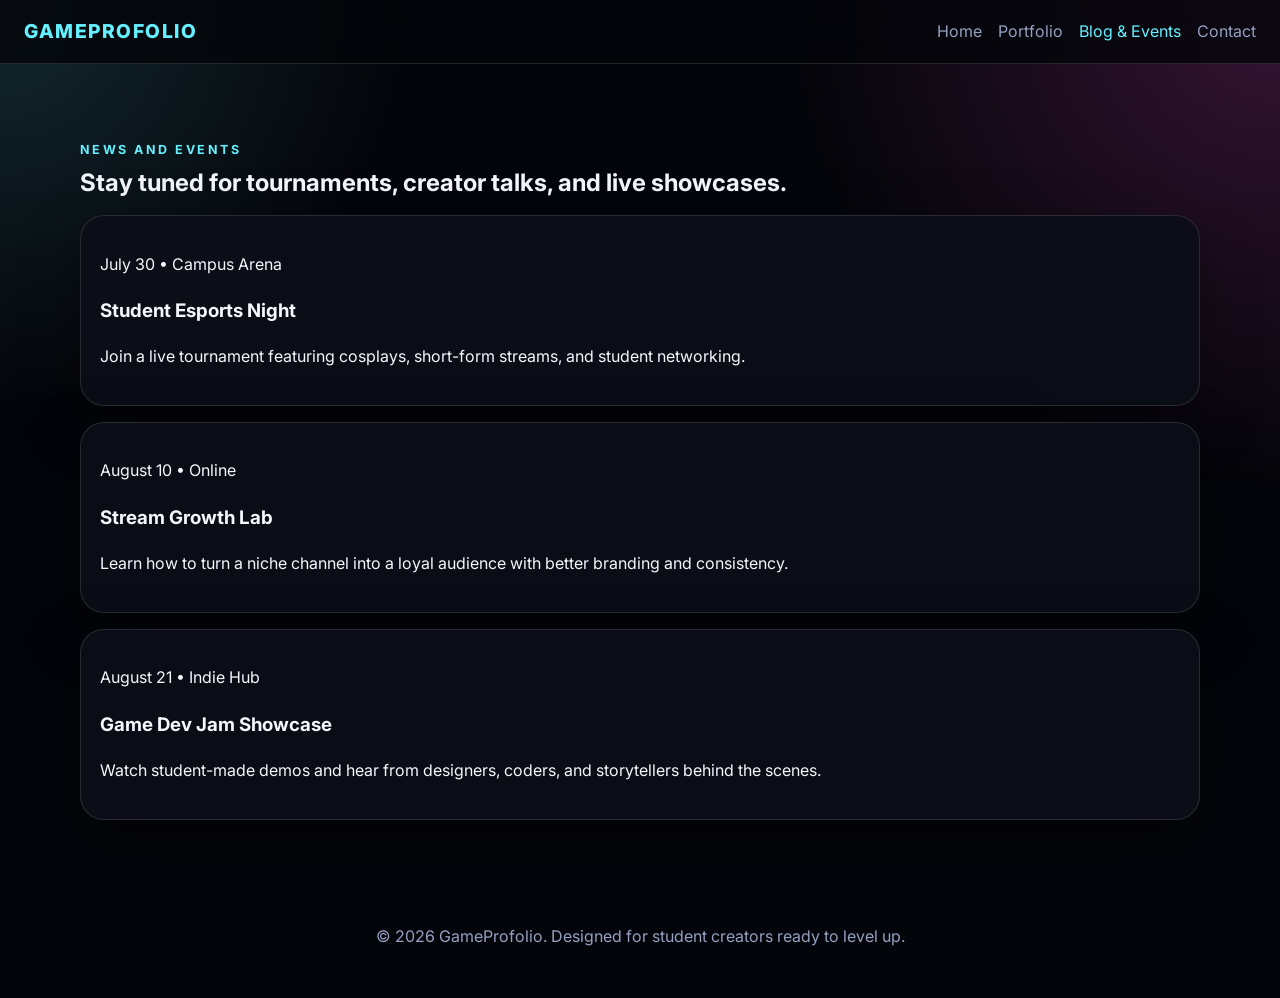
==== blog.html @ f5eeb19c "Create GameProfolio website" ====
<!DOCTYPE html>
<html lang="en">
  <head>
    <meta charset="UTF-8" />
    <meta name="viewport" content="width=device-width, initial-scale=1.0" />
    <meta name="description" content="Read the latest GameProfolio posts about esports events, streaming tips, and student creator highlights." />
    <meta name="robots" content="index, follow" />
    <title>Blog & Events | GameProfolio</title>
    <link rel="preconnect" href="https://fonts.googleapis.com" />
    <link rel="preconnect" href="https://fonts.gstatic.com" crossorigin />
    <link href="https://fonts.googleapis.com/css2?family=Inter:wght@400;500;600;700;800&display=swap" rel="stylesheet" />
    <link rel="stylesheet" href="styles.css" />
  </head>
  <body>
    <header class="site-header">
      <a class="brand" href="index.html">GameProfolio</a>
      <button class="nav-toggle" aria-label="Open navigation" aria-expanded="false">
        <span></span><span></span><span></span>
      </button>
      <nav class="site-nav">
        <a href="index.html">Home</a>
        <a href="portfolio.html">Portfolio</a>
        <a href="blog.html" class="active">Blog & Events</a>
        <a href="contact.html">Contact</a>
      </nav>
    </header>

    <main class="page-shell">
      <section class="section">
        <div class="section-heading">
          <p class="eyebrow">News and events</p>
          <h1>Stay tuned for tournaments, creator talks, and live showcases.</h1>
        </div>

        <div class="blog-grid">
          <article class="blog-card">
            <p class="blog-date">July 30 • Campus Arena</p>
            <h3>Student Esports Night</h3>
            <p>Join a live tournament featuring cosplays, short-form streams, and student networking.</p>
          </article>
          <article class="blog-card">
            <p class="blog-date">August 10 • Online</p>
            <h3>Stream Growth Lab</h3>
            <p>Learn how to turn a niche channel into a loyal audience with better branding and consistency.</p>
          </article>
          <article class="blog-card">
            <p class="blog-date">August 21 • Indie Hub</p>
            <h3>Game Dev Jam Showcase</h3>
            <p>Watch student-made demos and hear from designers, coders, and storytellers behind the scenes.</p>
          </article>
        </div>
      </section>
    </main>

    <footer class="site-footer">
      <p>© <span id="year"></span> GameProfolio. Designed for student creators ready to level up.</p>
    </footer>

    <script src="script.js"></script>
  </body>
</html>
---- styles.css ----
:root {
  --bg: #04050a;
  --panel: rgba(13, 15, 24, 0.92);
  --panel-2: #111425;
  --text: #f5f7ff;
  --muted: #96a1c2;
  --accent: #65f0ff;
  --accent-2: #ff4fd8;
  --border: rgba(255, 255, 255, 0.12);
  --shadow: 0 20px 60px rgba(0, 0, 0, 0.35);
}

* {
  box-sizing: border-box;
}

html {
  scroll-behavior: smooth;
}

body {
  margin: 0;
  font-family: "Inter", sans-serif;
  background:
    radial-gradient(circle at top left, rgba(101, 240, 255, 0.15), transparent 25%),
    radial-gradient(circle at top right, rgba(255, 79, 216, 0.2), transparent 30%),
    var(--bg);
  color: var(--text);
  line-height: 1.6;
}

a {
  color: inherit;
  text-decoration: none;
}

img,
iframe {
  max-width: 100%;
  display: block;
}

.site-header {
  position: sticky;
  top: 0;
  z-index: 100;
  display: flex;
  justify-content: space-between;
  align-items: center;
  padding: 1rem 1.5rem;
  background: rgba(4, 5, 10, 0.82);
  backdrop-filter: blur(14px);
  border-bottom: 1px solid var(--border);
}

.brand {
  font-weight: 800;
  font-size: 1.2rem;
  letter-spacing: 0.08em;
  text-transform: uppercase;
  color: var(--accent);
}

.site-nav {
  display: flex;
  gap: 1rem;
}

.site-nav a {
  color: var(--muted);
  transition: color 0.2s ease;
}

.site-nav a:hover,
.site-nav a.active {
  color: var(--accent);
}

.nav-toggle {
  display: none;
  background: none;
  border: none;
  cursor: pointer;
}

.nav-toggle span {
  display: block;
  width: 24px;
  height: 2px;
  background: var(--text);
  margin: 5px 0;
}

main {
  width: min(1120px, calc(100% - 2rem));
  margin: 0 auto;
}

.hero {
  display: grid;
  grid-template-columns: 1.3fr 0.9fr;
  gap: 2rem;
  padding: 4rem 0 3rem;
  align-items: center;
}

.eyebrow {
  color: var(--accent);
  text-transform: uppercase;
  letter-spacing: 0.2em;
  font-size: 0.78rem;
  font-weight: 700;
  margin-bottom: 0.6rem;
}

.hero h1,
.section-heading h1,
.section-heading h2 {
  margin: 0 0 1rem;
  line-height: 1.1;
}

.hero h1 {
  font-size: clamp(2.2rem, 4vw, 3.7rem);
}

.hero-text {
  color: var(--muted);
  font-size: 1.02rem;
  max-width: 620px;
}

.hero-actions {
  display: flex;
  gap: 1rem;
  flex-wrap: wrap;
  margin: 1.4rem 0;
}

.btn {
  display: inline-block;
  padding: 0.85rem 1.2rem;
  border-radius: 999px;
  font-weight: 700;
  transition: transform 0.2s ease, box-shadow 0.2s ease;
}

.btn:hover {
  transform: translateY(-2px);
}

.btn-primary {
  background: linear-gradient(90deg, var(--accent), var(--accent-2));
  color: #05040b;
  box-shadow: 0 12px 30px rgba(101, 240, 255, 0.25);
}

.btn-secondary {
  border: 1px solid var(--border);
  background: rgba(255, 255, 255, 0.04);
}

.hero-stats {
  display: flex;
  gap: 1rem;
  flex-wrap: wrap;
  padding: 0;
  margin: 1.8rem 0 0;
  list-style: none;
}

.hero-stats li {
  background: var(--panel);
  padding: 0.9rem 1rem;
  border: 1px solid var(--border);
  border-radius: 16px;
  min-width: 140px;
}

.hero-stats strong {
  display: block;
  font-size: 1.1rem;
}

.hero-stats span {
  color: var(--muted);
  font-size: 0.9rem;
}

.hero-card,
.info-card,
.contact-card,
.blog-card,
.portfolio-card {
  background: var(--panel);
  border: 1px solid var(--border);
  border-radius: 24px;
  box-shadow: var(--shadow);
}

.hero-card {
  padding: 1.6rem;
  position: relative;
  overflow: hidden;
}

.glow {
  position: absolute;
  inset: auto -40px -40px auto;
  width: 140px;
  height: 140px;
  background: radial-gradient(circle, rgba(255, 79, 216, 0.4), transparent 70%);
}

.pill-row {
  display: flex;
  gap: 0.6rem;
  flex-wrap: wrap;
  margin-top: 1rem;
}

.pill {
  font-size: 0.8rem;
  padding: 0.35rem 0.7rem;
  border-radius: 999px;
  background: rgba(101, 240, 255, 0.14);
  color: var(--accent);
}

.section {
  padding: 2rem 0 1rem;
}

.section-heading {
  margin-bottom: 1.2rem;
}

.card-grid,
.portfolio-grid,
.blog-grid {
  display: grid;
  gap: 1rem;
}

.card-grid {
  grid-template-columns: repeat(3, minmax(0, 1fr));
}

.info-card,
.blog-card,
.portfolio-card {
  padding: 1.2rem;
}

.featured {
  padding-top: 1.5rem;
}

.featured-grid {
  display: grid;
  grid-template-columns: 1.1fr 0.9fr;
  gap: 1.4rem;
  align-items: center;
}

.feature-media iframe,
.media-frame iframe {
  width: 100%;
  min-height: 280px;
  border: 0;
  border-radius: 20px;
}

.page-shell {
  padding: 2rem 0 3rem;
}

.portfolio-grid {
  grid-template-columns: repeat(3, minmax(0, 1fr));
}

.contact-grid {
  display: grid;
  grid-template-columns: 0.95fr 1.05fr;
  gap: 1.4rem;
  align-items: start;
}

.contact-list {
  padding-left: 1rem;
  color: var(--muted);
}

.contact-card {
  padding: 1.2rem;
}

label {
  display: block;
  margin-bottom: 0.9rem;
  font-weight: 600;
}

input,
textarea {
  width: 100%;
  margin-top: 0.35rem;
  padding: 0.8rem 0.95rem;
  border-radius: 12px;
  border: 1px solid var(--border);
  background: rgba(255, 255, 255, 0.04);
  color: var(--text);
}

input:focus,
textarea:focus {
  outline: 2px solid rgba(101, 240, 255, 0.4);
  border-color: var(--accent);
}

.form-status {
  min-height: 1.4rem;
  color: var(--accent);
  margin-top: 0.7rem;
}

.site-footer {
  text-align: center;
  padding: 1.5rem 1rem 2rem;
  color: var(--muted);
}

@media (max-width: 900px) {
  .hero,
  .featured-grid,
  .contact-grid,
  .portfolio-grid,
  .card-grid {
    grid-template-columns: 1fr;
  }
}

@media (max-width: 700px) {
  .site-header {
    flex-wrap: wrap;
  }

  .nav-toggle {
    display: block;
  }

  .site-nav {
    display: none;
    width: 100%;
    flex-direction: column;
    gap: 0.8rem;
    padding-top: 0.8rem;
  }

  .site-nav.open {
    display: flex;
  }

  .hero {
    padding-top: 2rem;
  }

  .hero-actions {
    flex-direction: column;
  }
}
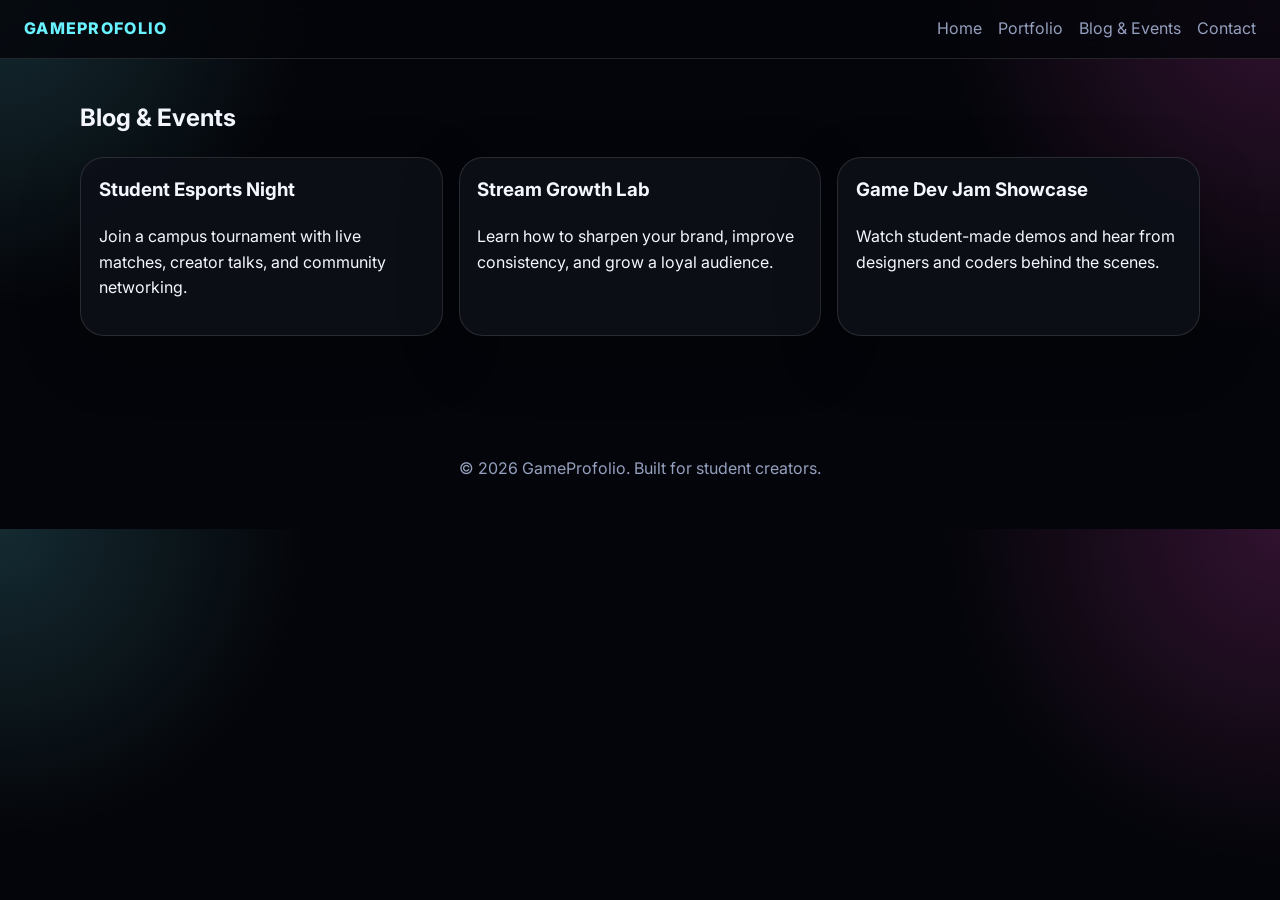
==== commit 8c2fb619: "Restore GameProfolio site and Pages workflow" ====
--- a/blog.html
+++ b/blog.html
@@ -3,8 +3,7 @@
   <head>
     <meta charset="UTF-8" />
     <meta name="viewport" content="width=device-width, initial-scale=1.0" />
-    <meta name="description" content="Read the latest GameProfolio posts about esports events, streaming tips, and student creator highlights." />
-    <meta name="robots" content="index, follow" />
+    <meta name="description" content="Read GameProfolio blog posts about esports events, streaming tips, and student creator updates." />
     <title>Blog & Events | GameProfolio</title>
     <link rel="preconnect" href="https://fonts.googleapis.com" />
     <link rel="preconnect" href="https://fonts.gstatic.com" crossorigin />
@@ -14,46 +13,36 @@
   <body>
     <header class="site-header">
       <a class="brand" href="index.html">GameProfolio</a>
-      <button class="nav-toggle" aria-label="Open navigation" aria-expanded="false">
-        <span></span><span></span><span></span>
-      </button>
       <nav class="site-nav">
         <a href="index.html">Home</a>
         <a href="portfolio.html">Portfolio</a>
-        <a href="blog.html" class="active">Blog & Events</a>
+        <a href="blog.html">Blog & Events</a>
         <a href="contact.html">Contact</a>
       </nav>
     </header>
 
     <main class="page-shell">
       <section class="section">
-        <div class="section-heading">
-          <p class="eyebrow">News and events</p>
-          <h1>Stay tuned for tournaments, creator talks, and live showcases.</h1>
-        </div>
-
+        <h1>Blog & Events</h1>
         <div class="blog-grid">
-          <article class="blog-card">
-            <p class="blog-date">July 30 • Campus Arena</p>
+          <article class="info-card">
             <h3>Student Esports Night</h3>
-            <p>Join a live tournament featuring cosplays, short-form streams, and student networking.</p>
+            <p>Join a campus tournament with live matches, creator talks, and community networking.</p>
           </article>
-          <article class="blog-card">
-            <p class="blog-date">August 10 • Online</p>
+          <article class="info-card">
             <h3>Stream Growth Lab</h3>
-            <p>Learn how to turn a niche channel into a loyal audience with better branding and consistency.</p>
+            <p>Learn how to sharpen your brand, improve consistency, and grow a loyal audience.</p>
           </article>
-          <article class="blog-card">
-            <p class="blog-date">August 21 • Indie Hub</p>
+          <article class="info-card">
             <h3>Game Dev Jam Showcase</h3>
-            <p>Watch student-made demos and hear from designers, coders, and storytellers behind the scenes.</p>
+            <p>Watch student-made demos and hear from designers and coders behind the scenes.</p>
           </article>
         </div>
       </section>
     </main>
 
     <footer class="site-footer">
-      <p>© <span id="year"></span> GameProfolio. Designed for student creators ready to level up.</p>
+      <p>© <span id="year"></span> GameProfolio. Built for student creators.</p>
     </footer>
 
     <script src="script.js"></script>
--- a/styles.css
+++ b/styles.css
@@ -1,371 +1,52 @@
 :root {
   --bg: #04050a;
-  --panel: rgba(13, 15, 24, 0.92);
-  --panel-2: #111425;
+  --panel: rgba(13, 15, 24, 0.95);
   --text: #f5f7ff;
-  --muted: #96a1c2;
-  --accent: #65f0ff;
+  --muted: #95a0bf;
+  --accent: #69f2ff;
   --accent-2: #ff4fd8;
-  --border: rgba(255, 255, 255, 0.12);
-  --shadow: 0 20px 60px rgba(0, 0, 0, 0.35);
+  --border: rgba(255,255,255,0.12);
 }
 
-* {
-  box-sizing: border-box;
-}
-
-html {
-  scroll-behavior: smooth;
-}
-
+* { box-sizing: border-box; }
 body {
   margin: 0;
-  font-family: "Inter", sans-serif;
-  background:
-    radial-gradient(circle at top left, rgba(101, 240, 255, 0.15), transparent 25%),
-    radial-gradient(circle at top right, rgba(255, 79, 216, 0.2), transparent 30%),
-    var(--bg);
+  font-family: 'Inter', sans-serif;
+  background: radial-gradient(circle at top left, rgba(105,242,255,.16), transparent 22%), radial-gradient(circle at top right, rgba(255,79,216,.18), transparent 24%), var(--bg);
   color: var(--text);
   line-height: 1.6;
 }
-
-a {
-  color: inherit;
-  text-decoration: none;
-}
-
-img,
-iframe {
-  max-width: 100%;
-  display: block;
-}
-
-.site-header {
-  position: sticky;
-  top: 0;
-  z-index: 100;
-  display: flex;
-  justify-content: space-between;
-  align-items: center;
-  padding: 1rem 1.5rem;
-  background: rgba(4, 5, 10, 0.82);
-  backdrop-filter: blur(14px);
-  border-bottom: 1px solid var(--border);
-}
-
-.brand {
-  font-weight: 800;
-  font-size: 1.2rem;
-  letter-spacing: 0.08em;
-  text-transform: uppercase;
-  color: var(--accent);
-}
-
-.site-nav {
-  display: flex;
-  gap: 1rem;
-}
-
-.site-nav a {
-  color: var(--muted);
-  transition: color 0.2s ease;
-}
-
-.site-nav a:hover,
-.site-nav a.active {
-  color: var(--accent);
-}
-
-.nav-toggle {
-  display: none;
-  background: none;
-  border: none;
-  cursor: pointer;
-}
-
-.nav-toggle span {
-  display: block;
-  width: 24px;
-  height: 2px;
-  background: var(--text);
-  margin: 5px 0;
-}
-
-main {
-  width: min(1120px, calc(100% - 2rem));
-  margin: 0 auto;
-}
-
-.hero {
-  display: grid;
-  grid-template-columns: 1.3fr 0.9fr;
-  gap: 2rem;
-  padding: 4rem 0 3rem;
-  align-items: center;
-}
-
-.eyebrow {
-  color: var(--accent);
-  text-transform: uppercase;
-  letter-spacing: 0.2em;
-  font-size: 0.78rem;
-  font-weight: 700;
-  margin-bottom: 0.6rem;
-}
-
-.hero h1,
-.section-heading h1,
-.section-heading h2 {
-  margin: 0 0 1rem;
-  line-height: 1.1;
-}
-
-.hero h1 {
-  font-size: clamp(2.2rem, 4vw, 3.7rem);
-}
-
-.hero-text {
-  color: var(--muted);
-  font-size: 1.02rem;
-  max-width: 620px;
-}
-
-.hero-actions {
-  display: flex;
-  gap: 1rem;
-  flex-wrap: wrap;
-  margin: 1.4rem 0;
-}
-
-.btn {
-  display: inline-block;
-  padding: 0.85rem 1.2rem;
-  border-radius: 999px;
-  font-weight: 700;
-  transition: transform 0.2s ease, box-shadow 0.2s ease;
-}
-
-.btn:hover {
-  transform: translateY(-2px);
-}
-
-.btn-primary {
-  background: linear-gradient(90deg, var(--accent), var(--accent-2));
-  color: #05040b;
-  box-shadow: 0 12px 30px rgba(101, 240, 255, 0.25);
-}
-
-.btn-secondary {
-  border: 1px solid var(--border);
-  background: rgba(255, 255, 255, 0.04);
-}
-
-.hero-stats {
-  display: flex;
-  gap: 1rem;
-  flex-wrap: wrap;
-  padding: 0;
-  margin: 1.8rem 0 0;
-  list-style: none;
-}
-
-.hero-stats li {
-  background: var(--panel);
-  padding: 0.9rem 1rem;
-  border: 1px solid var(--border);
-  border-radius: 16px;
-  min-width: 140px;
-}
-
-.hero-stats strong {
-  display: block;
-  font-size: 1.1rem;
-}
-
-.hero-stats span {
-  color: var(--muted);
-  font-size: 0.9rem;
-}
-
-.hero-card,
-.info-card,
-.contact-card,
-.blog-card,
-.portfolio-card {
-  background: var(--panel);
-  border: 1px solid var(--border);
-  border-radius: 24px;
-  box-shadow: var(--shadow);
-}
-
-.hero-card {
-  padding: 1.6rem;
-  position: relative;
-  overflow: hidden;
-}
-
-.glow {
-  position: absolute;
-  inset: auto -40px -40px auto;
-  width: 140px;
-  height: 140px;
-  background: radial-gradient(circle, rgba(255, 79, 216, 0.4), transparent 70%);
-}
-
-.pill-row {
-  display: flex;
-  gap: 0.6rem;
-  flex-wrap: wrap;
-  margin-top: 1rem;
-}
-
-.pill {
-  font-size: 0.8rem;
-  padding: 0.35rem 0.7rem;
-  border-radius: 999px;
-  background: rgba(101, 240, 255, 0.14);
-  color: var(--accent);
-}
-
-.section {
-  padding: 2rem 0 1rem;
-}
-
-.section-heading {
-  margin-bottom: 1.2rem;
-}
-
-.card-grid,
-.portfolio-grid,
-.blog-grid {
-  display: grid;
-  gap: 1rem;
-}
-
-.card-grid {
-  grid-template-columns: repeat(3, minmax(0, 1fr));
-}
-
-.info-card,
-.blog-card,
-.portfolio-card {
-  padding: 1.2rem;
-}
-
-.featured {
-  padding-top: 1.5rem;
-}
-
-.featured-grid {
-  display: grid;
-  grid-template-columns: 1.1fr 0.9fr;
-  gap: 1.4rem;
-  align-items: center;
-}
-
-.feature-media iframe,
-.media-frame iframe {
-  width: 100%;
-  min-height: 280px;
-  border: 0;
-  border-radius: 20px;
-}
-
-.page-shell {
-  padding: 2rem 0 3rem;
-}
-
-.portfolio-grid {
-  grid-template-columns: repeat(3, minmax(0, 1fr));
-}
-
-.contact-grid {
-  display: grid;
-  grid-template-columns: 0.95fr 1.05fr;
-  gap: 1.4rem;
-  align-items: start;
-}
-
-.contact-list {
-  padding-left: 1rem;
-  color: var(--muted);
-}
-
-.contact-card {
-  padding: 1.2rem;
-}
-
-label {
-  display: block;
-  margin-bottom: 0.9rem;
-  font-weight: 600;
-}
-
-input,
-textarea {
-  width: 100%;
-  margin-top: 0.35rem;
-  padding: 0.8rem 0.95rem;
-  border-radius: 12px;
-  border: 1px solid var(--border);
-  background: rgba(255, 255, 255, 0.04);
-  color: var(--text);
-}
-
-input:focus,
-textarea:focus {
-  outline: 2px solid rgba(101, 240, 255, 0.4);
-  border-color: var(--accent);
-}
-
-.form-status {
-  min-height: 1.4rem;
-  color: var(--accent);
-  margin-top: 0.7rem;
-}
-
-.site-footer {
-  text-align: center;
-  padding: 1.5rem 1rem 2rem;
-  color: var(--muted);
-}
-
-@media (max-width: 900px) {
-  .hero,
-  .featured-grid,
-  .contact-grid,
-  .portfolio-grid,
-  .card-grid {
-    grid-template-columns: 1fr;
-  }
-}
-
-@media (max-width: 700px) {
-  .site-header {
-    flex-wrap: wrap;
-  }
-
-  .nav-toggle {
-    display: block;
-  }
-
-  .site-nav {
-    display: none;
-    width: 100%;
-    flex-direction: column;
-    gap: 0.8rem;
-    padding-top: 0.8rem;
-  }
-
-  .site-nav.open {
-    display: flex;
-  }
-
-  .hero {
-    padding-top: 2rem;
-  }
-
-  .hero-actions {
-    flex-direction: column;
-  }
-}
+a { color: inherit; text-decoration: none; }
+iframe { width: 100%; min-height: 220px; border: 0; border-radius: 16px; }
+.site-header { display:flex; justify-content:space-between; align-items:center; padding:1rem 1.5rem; background:rgba(4,5,10,.82); backdrop-filter:blur(12px); border-bottom:1px solid var(--border); }
+.brand { font-weight:800; letter-spacing:.08em; text-transform:uppercase; color:var(--accent); }
+.site-nav { display:flex; gap:1rem; }
+.site-nav a { color:var(--muted); }
+.site-nav a:hover { color:var(--accent); }
+main { width:min(1120px, calc(100% - 2rem)); margin:0 auto; }
+.hero { display:grid; grid-template-columns:1.2fr .8fr; gap:2rem; padding:4rem 0 2rem; align-items:center; }
+.eyebrow { color:var(--accent); text-transform:uppercase; letter-spacing:.2em; font-size:.78rem; font-weight:700; margin-bottom:.5rem; }
+h1, h2, h3 { margin-top:0; }
+.hero h1 { font-size:clamp(2rem, 4vw, 3.2rem); line-height:1.1; }
+.hero-text { color:var(--muted); max-width:620px; }
+.hero-actions { display:flex; gap:1rem; flex-wrap:wrap; margin-top:1.2rem; }
+.btn { display:inline-block; padding:.85rem 1.15rem; border-radius:999px; font-weight:700; }
+.btn-primary { background:linear-gradient(90deg, var(--accent), var(--accent-2)); color:#05040b; }
+.btn-secondary { border:1px solid var(--border); background:rgba(255,255,255,.04); }
+.hero-card, .info-card, .contact-card { background:var(--panel); border:1px solid var(--border); border-radius:24px; box-shadow:0 20px 60px rgba(0,0,0,.28); }
+.hero-card { padding:1.4rem; }
+.pill-row { display:flex; gap:.6rem; flex-wrap:wrap; margin-top:.8rem; }
+.pill { padding:.35rem .7rem; border-radius:999px; background:rgba(105,242,255,.14); color:var(--accent); font-size:.8rem; }
+.section { padding:1rem 0 2rem; }
+.card-grid, .portfolio-grid, .blog-grid { display:grid; grid-template-columns:repeat(3, minmax(0, 1fr)); gap:1rem; }
+.info-card { padding:1.1rem; }
+.page-shell { padding:1.5rem 0 3rem; }
+.contact-grid { display:grid; grid-template-columns:1fr 1fr; gap:1.2rem; align-items:start; }
+.contact-card { padding:1.1rem; }
+label { display:block; margin-bottom:.8rem; font-weight:600; }
+input, textarea { width:100%; margin-top:.35rem; padding:.8rem .95rem; border-radius:12px; border:1px solid var(--border); background:rgba(255,255,255,.04); color:var(--text); }
+input:focus, textarea:focus { outline:2px solid rgba(105,242,255,.35); border-color:var(--accent); }
+.form-status { min-height:1.2rem; color:var(--accent); margin-top:.5rem; }
+.site-footer { text-align:center; padding:1.5rem 1rem 2rem; color:var(--muted); }
+.contact-list { color:var(--muted); padding-left:1rem; }
+@media (max-width: 900px) { .hero, .contact-grid, .card-grid, .portfolio-grid, .blog-grid { grid-template-columns:1fr; } }
